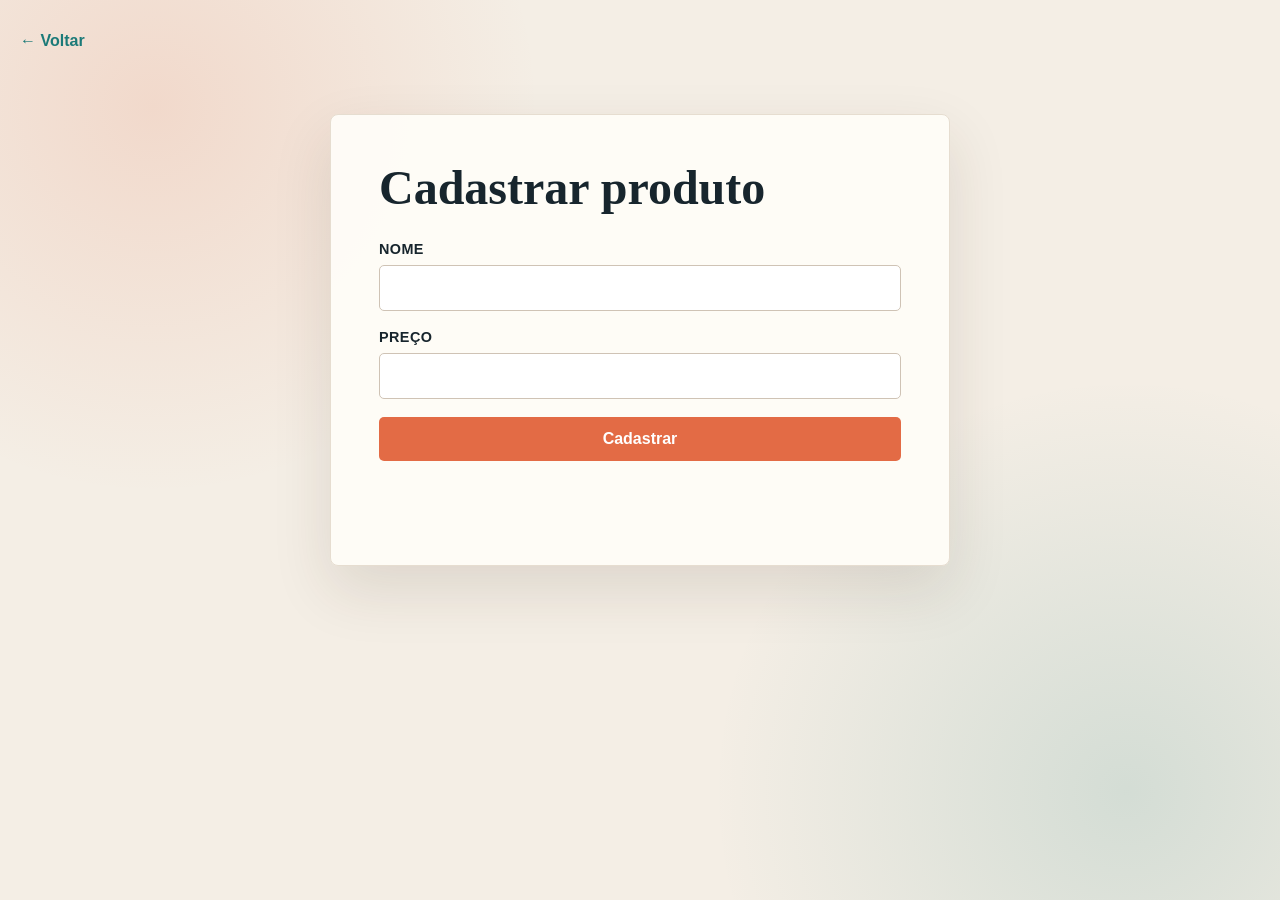
==== front/cadastrar.html @ bb3e91a6 "primeiro commit" ====
<!DOCTYPE html>
<html lang="pt-BR">
<head>
    <meta charset="UTF-8">
    <meta name="viewport" content="width=device-width, initial-scale=1.0">
    <title>Cadastrar produto</title>
    <style>
        :root { font-family: Arial, sans-serif; background: #f4f7fb; color: #172033; }
        body { margin: 0; padding: 24px; }
        .voltar { color: #155eef; font-weight: bold; }
        main { width: min(92%, 560px); margin: 64px auto 0; padding: 32px; background: #fff; border: 1px solid #dce3ee; border-radius: 12px; box-shadow: 0 12px 32px rgba(23, 32, 51, .08); }
        form { display: grid; gap: 16px; }
        label { display: grid; gap: 6px; font-weight: bold; }
        input, button { box-sizing: border-box; padding: 11px; border: 1px solid #b8c2d1; border-radius: 6px; font: inherit; }
        button { background: #155eef; color: #fff; border: 0; cursor: pointer; }
        #status { color: #5c667a; }
        .erro { color: #b42318 !important; }
        .sucesso { color: #067647 !important; }
    </style>
    <link rel="stylesheet" href="/front/styles.css">
</head>
<body>
    <a class="voltar" href="index.html">&#8592; Voltar</a>
    <main>
        <h1>Cadastrar produto</h1>
        <form id="formulario">
            <label for="nome">Nome
                <input id="nome" name="nome" required maxlength="100">
            </label>
            <label for="preco">Preço
                <input id="preco" name="preco" type="number" min="0" step="0.01" required>
            </label>
            <button type="submit">Cadastrar</button>
        </form>
        <p id="status"></p>
    </main>
    <script>
        const formulario = document.querySelector('#formulario');
        const status = document.querySelector('#status');

        formulario.addEventListener('submit', async (evento) => {
            evento.preventDefault();
            status.textContent = 'Cadastrando...';
            status.className = '';

            try {
                const resposta = await fetch('http://127.0.0.1:5000/produtos', {
                    method: 'POST',
                    headers: { 'Content-Type': 'application/json' },
                    body: JSON.stringify({
                        nome: formulario.nome.value.trim(),
                        preco: Number(formulario.preco.value),
                    }),
                });

                if (!resposta.ok) throw new Error('Não foi possível cadastrar o produto.');
                formulario.reset();
                status.textContent = 'Produto cadastrado com sucesso.';
                status.className = 'sucesso';
            } catch (erro) {
                status.textContent = erro.message;
                status.className = 'erro';
            }
        });
    </script>
</body>
</html>
---- front/styles.css ----
:root {
    color-scheme: light;
    --ink: #17252d;
    --muted: #65737a;
    --paper: #fffdf8;
    --line: #e6ddd0;
    --accent: #e36b45;
    --accent-dark: #b94d2d;
    --teal: #1b7a78;
    --danger: #b8423b;
    font-family: "Trebuchet MS", "Segoe UI", sans-serif;
    color: var(--ink);
    background: #f4eee5;
}

* { box-sizing: border-box; }

body {
    min-height: 100vh;
    margin: 0;
    padding: 32px 20px;
    background:
        radial-gradient(circle at 12% 12%, rgba(227, 107, 69, .16), transparent 28%),
        radial-gradient(circle at 88% 88%, rgba(27, 122, 120, .15), transparent 30%),
        #f4eee5;
}

main {
    width: min(100%, 620px);
    margin: 64px auto 0;
    padding: clamp(28px, 5vw, 48px);
    background: rgba(255, 253, 248, .94);
    border: 1px solid var(--line);
    border-radius: 8px;
    box-shadow: 0 24px 60px rgba(58, 42, 27, .12);
    animation: appear .45s ease-out both;
}

h1 {
    margin: 0 0 10px;
    font-family: Georgia, serif;
    font-size: clamp(2rem, 5vw, 3rem);
    line-height: 1.05;
    letter-spacing: 0;
}

p { color: var(--muted); }

.voltar {
    display: inline-block;
    color: var(--teal);
    font-weight: 700;
    text-decoration: none;
}

.voltar:hover { color: var(--accent-dark); }

form { display: grid; gap: 18px; margin-top: 28px; }

label {
    display: grid;
    gap: 8px;
    color: var(--ink);
    font-size: .9rem;
    font-weight: 700;
    letter-spacing: .03em;
    text-transform: uppercase;
}

input, select, button {
    width: 100%;
    padding: 13px 14px;
    border: 1px solid #cfc3b5;
    border-radius: 5px;
    background: #fff;
    color: var(--ink);
    font: inherit;
    font-size: 1rem;
}

input:focus, select:focus {
    outline: 3px solid rgba(27, 122, 120, .16);
    border-color: var(--teal);
}

button {
    border: 0;
    background: var(--accent);
    color: #fff;
    cursor: pointer;
    font-weight: 700;
    transition: background .2s ease, transform .2s ease;
}

button:hover { background: var(--accent-dark); transform: translateY(-1px); }

#status { min-height: 1.5em; color: var(--muted); }
.erro { color: var(--danger) !important; }
.sucesso { color: var(--teal) !important; }

.menu-container { position: fixed; top: 24px; left: 24px; z-index: 2; }
.menu-botao {
    width: 48px;
    height: 48px;
    padding: 0;
    border: 1px solid var(--line);
    border-radius: 5px;
    background: var(--paper);
    color: var(--ink);
    font-size: 1.5rem;
}
.menu-opcoes {
    display: none;
    width: 230px;
    margin-top: 8px;
    padding: 8px;
    border: 1px solid var(--line);
    border-radius: 5px;
    background: var(--paper);
    box-shadow: 0 18px 40px rgba(58, 42, 27, .14);
}
.menu-opcoes.aberto { display: grid; gap: 4px; }
.menu-opcoes a {
    padding: 11px 12px;
    color: var(--ink);
    text-decoration: none;
}
.menu-opcoes a:hover { background: #f4eee5; color: var(--accent-dark); }

ul { display: grid; gap: 10px; padding: 12px 0 0; list-style: none; }
li { animation: appear .35s ease-out both; }
li a {
    display: flex;
    justify-content: space-between;
    padding: 15px 16px;
    border: 1px solid var(--line);
    border-radius: 5px;
    background: #fff;
    color: var(--teal);
    font-size: 1.08rem;
    font-weight: 700;
    text-decoration: none;
    transition: border-color .2s ease, transform .2s ease;
}
li a::after { content: "→"; color: var(--accent); }
li a:hover { border-color: var(--accent); transform: translateX(4px); }

dl { margin: 28px 0 0; }
dt { margin-top: 22px; color: var(--muted); font-size: .85rem; font-weight: 700; text-transform: uppercase; }
dd { margin: 5px 0 0; font-family: Georgia, serif; font-size: 1.45rem; font-weight: 700; }

@keyframes appear { from { opacity: 0; transform: translateY(10px); } to { opacity: 1; transform: translateY(0); } }

@media (max-width: 560px) {
    body { padding: 24px 14px; }
    .menu-container { top: 14px; left: 14px; }
    main { margin-top: 58px; }
}
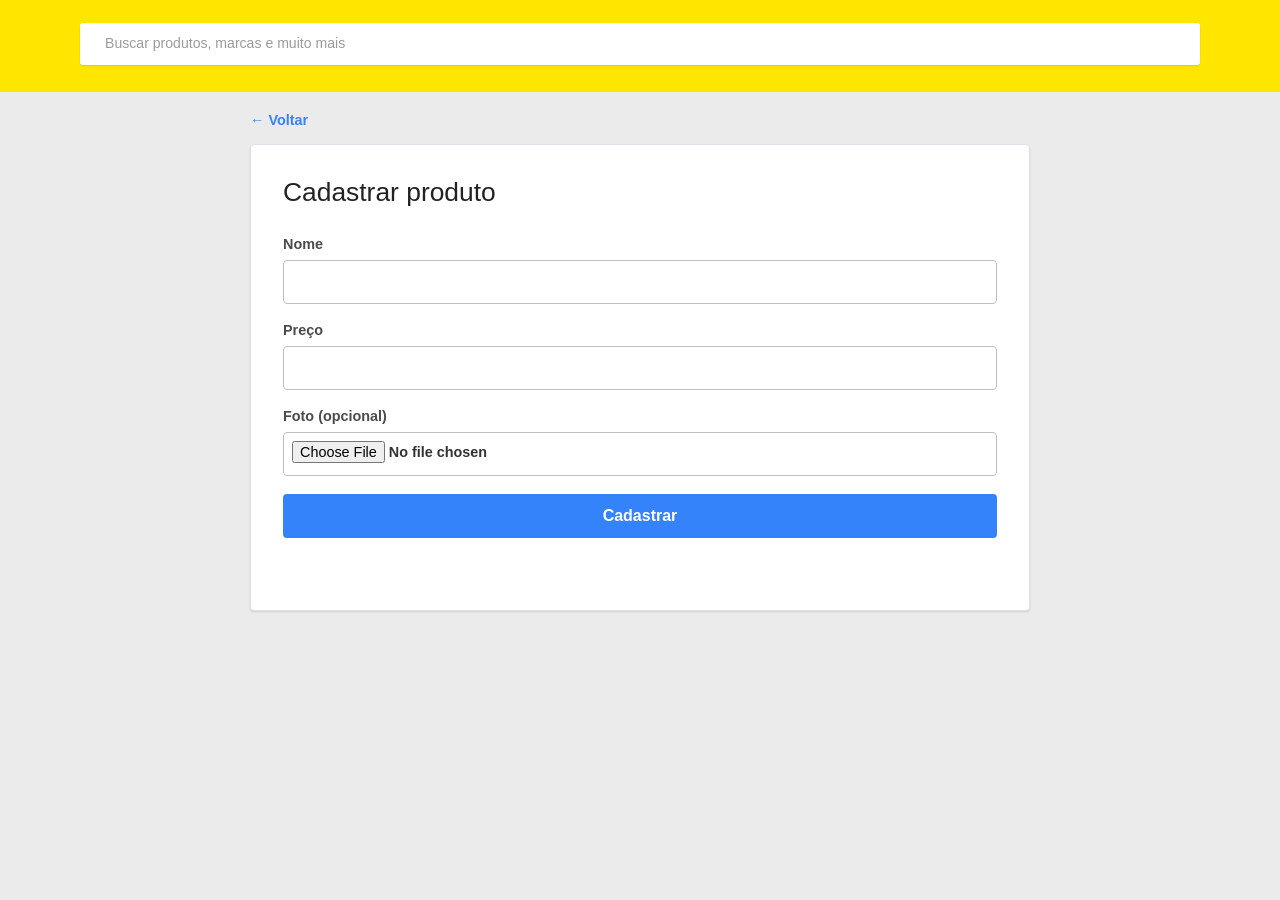
==== commit d7865f84: "pronto pra deploy" ====
--- a/front/cadastrar.html
+++ b/front/cadastrar.html
@@ -30,6 +30,9 @@
             <label for="preco">Preço
                 <input id="preco" name="preco" type="number" min="0" step="0.01" required>
             </label>
+            <label for="foto">Foto (opcional)
+                <input id="foto" name="foto" type="file" accept="image/*">
+            </label>
             <button type="submit">Cadastrar</button>
         </form>
         <p id="status"></p>
@@ -38,19 +41,42 @@
         const formulario = document.querySelector('#formulario');
         const status = document.querySelector('#status');
 
+        function lerFoto(arquivo) {
+            return new Promise((resolve, reject) => {
+                const leitor = new FileReader();
+                leitor.onload = () => resolve(leitor.result);
+                leitor.onerror = () => reject(new Error('N\u00e3o foi poss\u00edvel ler a foto selecionada.'));
+                leitor.readAsDataURL(arquivo);
+            });
+        }
+
         formulario.addEventListener('submit', async (evento) => {
             evento.preventDefault();
             status.textContent = 'Cadastrando...';
             status.className = '';
 
             try {
-                const resposta = await fetch('http://127.0.0.1:5000/produtos', {
+                const arquivo = formulario.foto.files[0];
+                if (arquivo && !arquivo.type.startsWith('image/')) {
+                    throw new Error('Selecione um arquivo de imagem v\u00e1lido.');
+                }
+                if (arquivo && arquivo.size > 5 * 1024 * 1024) {
+                    throw new Error('A foto deve ter no m\u00e1ximo 5 MB.');
+                }
+
+                const produto = {
+                    nome: formulario.nome.value.trim(),
+                    preco: Number(formulario.preco.value),
+                };
+
+                if (arquivo) {
+                    produto.foto = await lerFoto(arquivo);
+                }
+
+                const resposta = await fetch('/produtos', {
                     method: 'POST',
                     headers: { 'Content-Type': 'application/json' },
-                    body: JSON.stringify({
-                        nome: formulario.nome.value.trim(),
-                        preco: Number(formulario.preco.value),
-                    }),
+                    body: JSON.stringify(produto),
                 });
 
                 if (!resposta.ok) throw new Error('Não foi possível cadastrar o produto.');
--- a/front/styles.css
+++ b/front/styles.css
@@ -1,16 +1,18 @@
 :root {
     color-scheme: light;
-    --ink: #17252d;
-    --muted: #65737a;
-    --paper: #fffdf8;
-    --line: #e6ddd0;
-    --accent: #e36b45;
-    --accent-dark: #b94d2d;
-    --teal: #1b7a78;
-    --danger: #b8423b;
-    font-family: "Trebuchet MS", "Segoe UI", sans-serif;
+    --yellow: #ffe600;
+    --blue: #3483fa;
+    --blue-dark: #2968c8;
+    --ink: #333;
+    --muted: #737373;
+    --surface: #fff;
+    --canvas: #ebebeb;
+    --line: #e5e5e5;
+    --success: #00a650;
+    --danger: #f04449;
+    font-family: Arial, Helvetica, sans-serif;
     color: var(--ink);
-    background: #f4eee5;
+    background: var(--canvas);
 }
 
 * { box-sizing: border-box; }
@@ -18,141 +20,225 @@
 body {
     min-height: 100vh;
     margin: 0;
-    padding: 32px 20px;
-    background:
-        radial-gradient(circle at 12% 12%, rgba(227, 107, 69, .16), transparent 28%),
-        radial-gradient(circle at 88% 88%, rgba(27, 122, 120, .15), transparent 30%),
-        #f4eee5;
-}
+    padding: 112px 24px 40px;
+    background: linear-gradient(var(--yellow) 0 92px, var(--canvas) 92px);
+}
+
+body::before {
+    position: absolute;
+    top: 23px;
+    left: 50%;
+    width: min(92%, 1120px);
+    height: 42px;
+    transform: translateX(-50%);
+    border-radius: 3px;
+    background: #fff;
+    box-shadow: 0 1px 2px rgba(0, 0, 0, .12);
+    content: "";
+}
+
+body::after {
+    position: absolute;
+    top: 35px;
+    left: max(5%, calc(50% - 535px));
+    color: #9b9b9b;
+    font-size: .88rem;
+    content: "Buscar produtos, marcas e muito mais";
+    pointer-events: none;
+}
+
+body.pagina-produtos::before,
+body.pagina-produtos::after { display: none; }
+
+.topo {
+    position: absolute;
+    z-index: 3;
+    top: 23px;
+    left: 50%;
+    width: min(76%, 980px);
+    transform: translateX(-50%);
+}
+
+.barra-busca {
+    display: grid;
+    grid-template-columns: minmax(0, 1fr) auto;
+    gap: 0;
+    margin: 0;
+}
+
+.barra-busca input {
+    min-height: 42px;
+    border: 0;
+    border-radius: 3px 0 0 3px;
+    box-shadow: 0 1px 2px rgba(0, 0, 0, .12);
+}
+
+.barra-busca button {
+    width: auto;
+    min-height: 42px;
+    padding: 0 20px;
+    border-radius: 0 3px 3px 0;
+    background: #fff;
+    color: #3483fa;
+    box-shadow: 0 1px 2px rgba(0, 0, 0, .12);
+}
+
+.barra-busca button:hover { background: #f5f5f5; box-shadow: 0 1px 2px rgba(0, 0, 0, .12); }
 
 main {
-    width: min(100%, 620px);
-    margin: 64px auto 0;
-    padding: clamp(28px, 5vw, 48px);
-    background: rgba(255, 253, 248, .94);
-    border: 1px solid var(--line);
-    border-radius: 8px;
-    box-shadow: 0 24px 60px rgba(58, 42, 27, .12);
-    animation: appear .45s ease-out both;
+    position: relative;
+    z-index: 1;
+    width: min(100%, 780px);
+    margin: 0 auto;
+    padding: 32px;
+    border-radius: 4px;
+    background: var(--surface);
+    box-shadow: 0 1px 2px rgba(0, 0, 0, .12);
 }
 
 h1 {
-    margin: 0 0 10px;
-    font-family: Georgia, serif;
-    font-size: clamp(2rem, 5vw, 3rem);
-    line-height: 1.05;
+    margin: 0 0 8px;
+    color: #222;
+    font-size: 1.65rem;
+    font-weight: 500;
     letter-spacing: 0;
 }
 
 p { color: var(--muted); }
 
 .voltar {
-    display: inline-block;
-    color: var(--teal);
-    font-weight: 700;
+    position: relative;
+    z-index: 2;
+    display: block;
+    width: min(100%, 780px);
+    margin: 0 auto 16px;
+    color: #3483fa;
+    font-size: .9rem;
+    font-weight: 600;
     text-decoration: none;
 }
 
-.voltar:hover { color: var(--accent-dark); }
+.voltar:hover { color: var(--blue-dark); text-decoration: underline; }
 
 form { display: grid; gap: 18px; margin-top: 28px; }
 
 label {
     display: grid;
     gap: 8px;
-    color: var(--ink);
+    color: #4b4b4b;
     font-size: .9rem;
-    font-weight: 700;
-    letter-spacing: .03em;
-    text-transform: uppercase;
+    font-weight: 600;
 }
 
 input, select, button {
     width: 100%;
-    padding: 13px 14px;
-    border: 1px solid #cfc3b5;
-    border-radius: 5px;
+    min-height: 44px;
+    padding: 11px 12px;
+    border: 1px solid #bfbfbf;
+    border-radius: 4px;
     background: #fff;
     color: var(--ink);
     font: inherit;
-    font-size: 1rem;
-}
+}
+
+input[type="file"] { padding: 8px; }
 
 input:focus, select:focus {
-    outline: 3px solid rgba(27, 122, 120, .16);
-    border-color: var(--teal);
+    outline: 0;
+    border-color: var(--blue);
+    box-shadow: 0 0 0 2px rgba(52, 131, 250, .18);
 }
 
 button {
     border: 0;
-    background: var(--accent);
+    background: var(--blue);
     color: #fff;
+    font-weight: 600;
     cursor: pointer;
-    font-weight: 700;
-    transition: background .2s ease, transform .2s ease;
-}
-
-button:hover { background: var(--accent-dark); transform: translateY(-1px); }
-
-#status { min-height: 1.5em; color: var(--muted); }
+    transition: background .18s ease, box-shadow .18s ease;
+}
+
+button:hover { background: var(--blue-dark); box-shadow: 0 2px 8px rgba(52, 131, 250, .3); }
+button:focus-visible { outline: 3px solid rgba(52, 131, 250, .35); outline-offset: 2px; }
+
+#status { min-height: 1.5em; margin: 16px 0 0; color: var(--muted); }
 .erro { color: var(--danger) !important; }
-.sucesso { color: var(--teal) !important; }
-
-.menu-container { position: fixed; top: 24px; left: 24px; z-index: 2; }
+.sucesso { color: var(--success) !important; }
+
+.menu-container { position: absolute; top: 20px; left: max(4%, calc(50% - 550px)); z-index: 4; }
 .menu-botao {
-    width: 48px;
-    height: 48px;
+    width: 42px;
+    min-height: 42px;
     padding: 0;
-    border: 1px solid var(--line);
-    border-radius: 5px;
-    background: var(--paper);
-    color: var(--ink);
-    font-size: 1.5rem;
-}
+    border: 0;
+    border-radius: 50%;
+    background: transparent;
+    color: #333;
+    font-size: 1.35rem;
+    box-shadow: none;
+}
+.menu-botao:hover { background: rgba(0, 0, 0, .08); box-shadow: none; }
 .menu-opcoes {
     display: none;
-    width: 230px;
+    width: 250px;
     margin-top: 8px;
-    padding: 8px;
+    padding: 8px 0;
+    border-radius: 4px;
+    background: #fff;
+    box-shadow: 0 8px 24px rgba(0, 0, 0, .18);
+}
+.menu-opcoes.aberto { display: grid; }
+.menu-opcoes a { padding: 12px 18px; color: #333; font-size: .95rem; text-decoration: none; }
+.menu-opcoes a:hover { background: #f5f5f5; color: var(--blue); }
+
+ul { display: grid; grid-template-columns: repeat(auto-fill, minmax(210px, 1fr)); gap: 16px; margin: 24px 0 0; padding: 0; list-style: none; }
+li { min-width: 0; }
+.produto-card {
+    display: grid;
+    min-height: 100%;
+    overflow: hidden;
     border: 1px solid var(--line);
-    border-radius: 5px;
-    background: var(--paper);
-    box-shadow: 0 18px 40px rgba(58, 42, 27, .14);
-}
-.menu-opcoes.aberto { display: grid; gap: 4px; }
-.menu-opcoes a {
-    padding: 11px 12px;
-    color: var(--ink);
-    text-decoration: none;
-}
-.menu-opcoes a:hover { background: #f4eee5; color: var(--accent-dark); }
-
-ul { display: grid; gap: 10px; padding: 12px 0 0; list-style: none; }
-li { animation: appear .35s ease-out both; }
-li a {
-    display: flex;
-    justify-content: space-between;
-    padding: 15px 16px;
-    border: 1px solid var(--line);
-    border-radius: 5px;
-    background: #fff;
-    color: var(--teal);
-    font-size: 1.08rem;
-    font-weight: 700;
-    text-decoration: none;
-    transition: border-color .2s ease, transform .2s ease;
-}
-li a::after { content: "→"; color: var(--accent); }
-li a:hover { border-color: var(--accent); transform: translateX(4px); }
-
-dl { margin: 28px 0 0; }
-dt { margin-top: 22px; color: var(--muted); font-size: .85rem; font-weight: 700; text-transform: uppercase; }
-dd { margin: 5px 0 0; font-family: Georgia, serif; font-size: 1.45rem; font-weight: 700; }
-
-@keyframes appear { from { opacity: 0; transform: translateY(10px); } to { opacity: 1; transform: translateY(0); } }
-
-@media (max-width: 560px) {
-    body { padding: 24px 14px; }
-    .menu-container { top: 14px; left: 14px; }
-    main { margin-top: 58px; }
-}
+    border-radius: 4px;
+    background: #fff;
+    transition: box-shadow .18s ease, transform .18s ease;
+}
+.produto-card:hover { transform: translateY(-2px); box-shadow: 0 8px 18px rgba(0, 0, 0, .12); }
+.produto-card img {
+    width: 100%;
+    height: 190px;
+    border-bottom: 1px solid #f0f0f0;
+    background: #fff;
+    object-fit: contain;
+}
+.produto-link { padding: 16px 16px 4px; color: #333; font-size: 1rem; line-height: 1.25; text-decoration: none; }
+.produto-link:hover { color: var(--blue); }
+.produto-preco { margin: 0; padding: 4px 16px 18px; color: #333; font-size: 1.25rem; font-weight: 500; }
+
+/* These selectors also override the legacy inline product-list styles. */
+body .produto-card { border-radius: 4px; background: #fff; }
+body .produto-card:hover { transform: translateY(-2px); box-shadow: 0 8px 18px rgba(0, 0, 0, .12); }
+body .produto-card img { border-radius: 0; background: #fff; }
+body .produto-link { color: #333; }
+body .produto-preco { color: #333; }
+
+#foto-container { margin-top: 24px; padding: 12px; border: 1px solid var(--line); border-radius: 4px; background: #fff; text-align: center; }
+#produto-foto { display: block; width: 100%; max-height: 340px; object-fit: contain; }
+dl { margin: 28px 0 0; padding-top: 8px; border-top: 1px solid var(--line); }
+dt { margin-top: 20px; color: var(--muted); font-size: .8rem; font-weight: 600; text-transform: uppercase; }
+dd { margin: 6px 0 0; color: #333; font-size: 1.2rem; font-weight: 500; }
+
+@media (max-width: 620px) {
+    body { padding: 98px 12px 24px; background: linear-gradient(var(--yellow) 0 80px, var(--canvas) 80px); }
+    body::before { top: 17px; width: calc(100% - 100px); height: 38px; }
+    body::after { top: 28px; left: 64px; font-size: .72rem; }
+    .topo { top: 17px; left: calc(50% + 20px); width: calc(100% - 94px); }
+    .barra-busca input, .barra-busca button { min-height: 38px; }
+    .barra-busca button { padding: 0 12px; font-size: .82rem; }
+    main { padding: 24px 18px; }
+    .menu-container { top: 15px; left: 10px; }
+    .voltar { margin-bottom: 12px; }
+    ul { grid-template-columns: repeat(2, minmax(0, 1fr)); gap: 10px; }
+    .produto-card img { height: 145px; }
+    .produto-link { padding: 12px 12px 2px; font-size: .9rem; }
+    .produto-preco { padding: 4px 12px 14px; font-size: 1.05rem; }
+}
